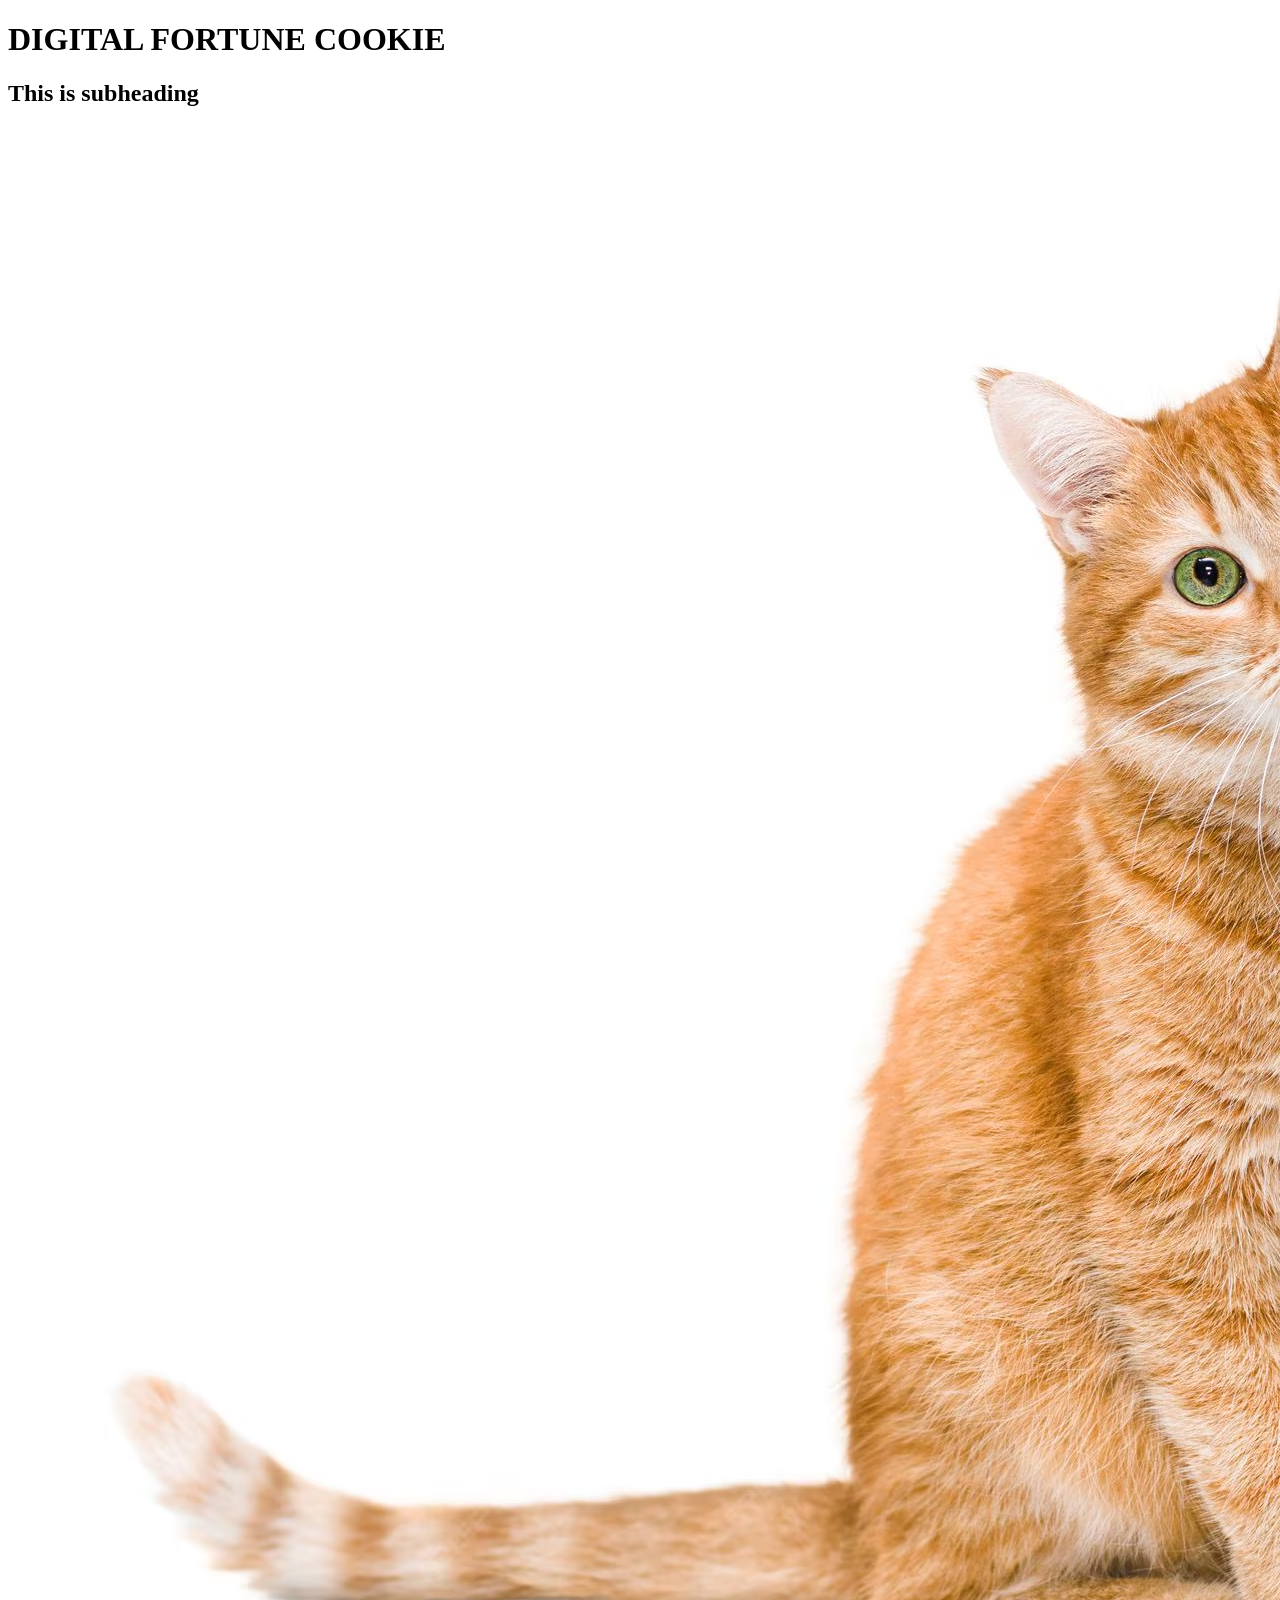
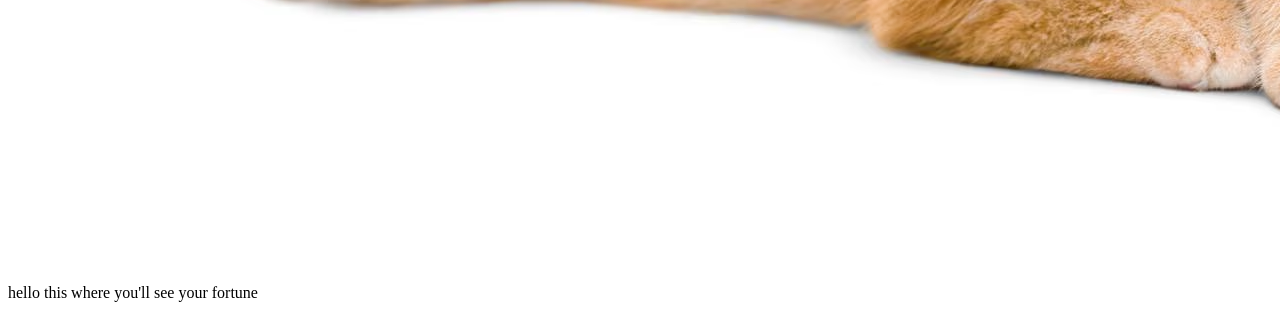
==== index.html @ 3286308d "Initial commit" ====
<!DOCTYPE html>
<html lang="en">

<head>
    <meta charset="UTF-8">
    <meta name="viewport" content="width=device-width, initial-scale=1.0">
    <title>Digital Fortune Cookie</title>
</head>

<!--test comments hi hello-->
<body>
    <h1>DIGITAL FORTUNE COOKIE</h1> 
    <!-- this is a cat-->
    <h2> This is subheading</h2>
    <img src="images/cat.jpg">
    <br>
    <p>hello this where you'll see your fortune</p>
    
</body>
</html>
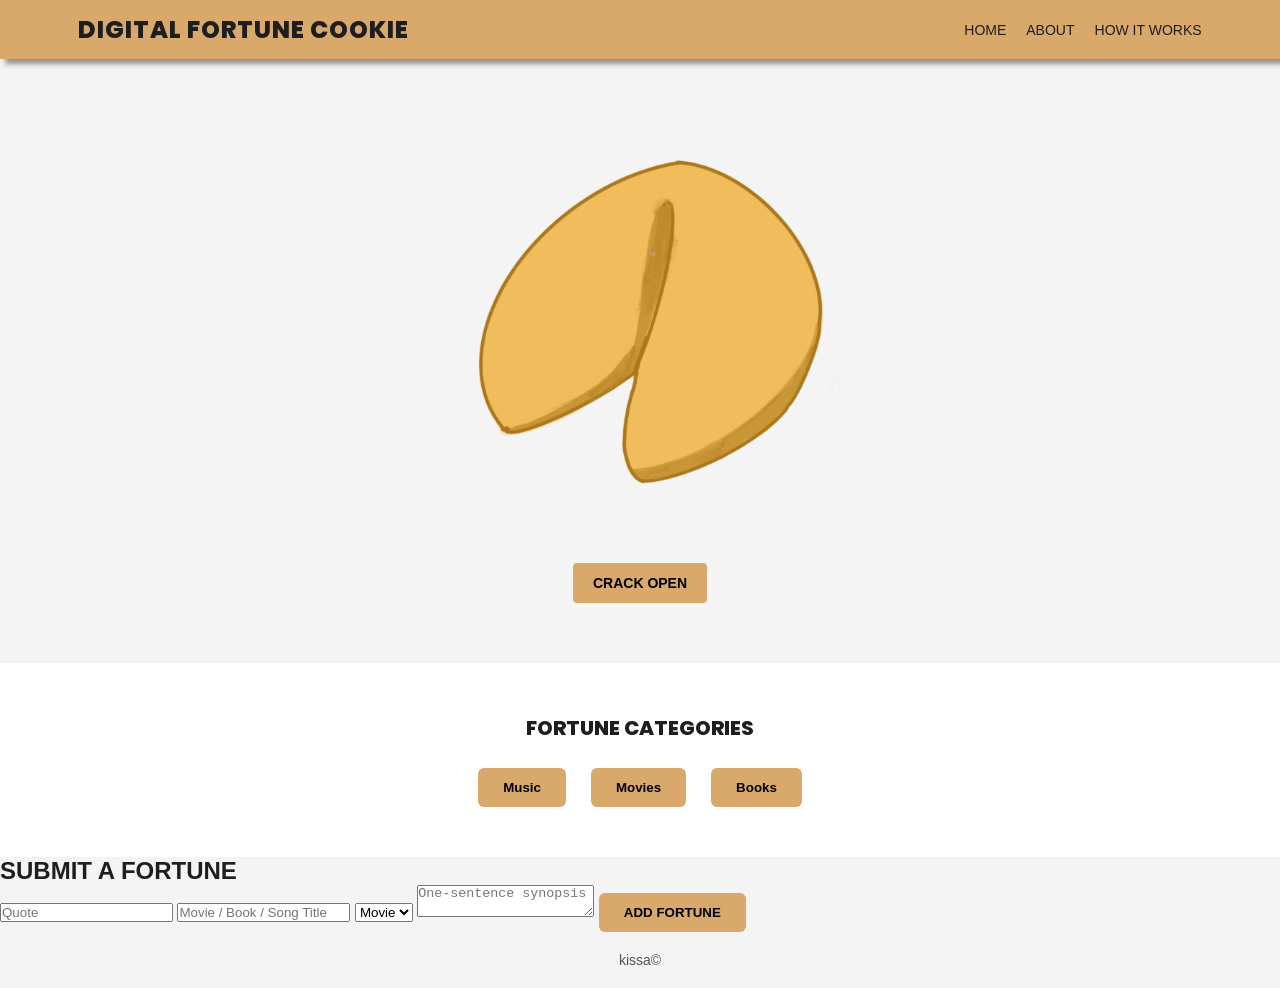
==== commit 0a526146: "changes" ====
--- a/index.html
+++ b/index.html
@@ -1,20 +1,132 @@
 <!DOCTYPE html>
 <html lang="en">
-
 <head>
-    <meta charset="UTF-8">
-    <meta name="viewport" content="width=device-width, initial-scale=1.0">
-    <title>Digital Fortune Cookie</title>
+  <meta charset="UTF-8">
+  <meta name="viewport" content="width=device-width, initial-scale=1.0">
+  <title>Digital Fortune Cookie</title>
+  <link rel="stylesheet" href="style.css">
 </head>
 
-<!--test comments hi hello-->
 <body>
-    <h1>DIGITAL FORTUNE COOKIE</h1> 
-    <!-- this is a cat-->
-    <h2> This is subheading</h2>
-    <img src="images/cat.jpg">
-    <br>
-    <p>hello this where you'll see your fortune</p>
-    
+
+<header>
+  <div class="header-content">
+    <h1>DIGITAL FORTUNE COOKIE</h1>
+    <nav>
+      <ul>
+        <li><a href="index.html">HOME</a></li>
+        <li><a href="about.html">ABOUT</a></li>
+        <li><a href="how-it-works.html">HOW IT WORKS</a></li>
+      </ul>
+    </nav>
+  </div>
+</header>
+
+<main>
+
+  <!-- COOKIE SECTION -->
+  <section class="cookie-section">
+
+    <div class="cookie-stage">
+
+      <!-- CLOSED COOKIE -->
+      <img
+        src="images/fortunecookiedrawing.png"
+        alt="Fortune Cookie"
+        class="cookie-whole"
+        id="cookieWhole"
+      >
+
+      <!-- CRACKED HALVES-->
+      <div class="cookie-cracked hidden" id="cookieCracked">
+
+        <img
+          src="images/cookieleft.png"
+          alt="Left half of fortune cookie"
+          class="cookie-half"
+        >
+
+        <div class="fortune-strip">
+          <p id="fortunePreview"></p>
+        </div>
+
+        <img
+          src="images/cookieright.png"
+          alt="Right half of fortune cookie"
+          class="cookie-half"
+        >
+
+      </div>
+
+    </div>
+
+    <!-- SINGLE ACTION BUTTON -->
+    <button id="fortune-btn">CRACK OPEN</button>
+
+    <!-- LINK TO DETAILS PAGE -->
+    <a href="fortune.html" id="where-btn" class="where-btn hidden">
+      WHERE IS THIS FROM?
+    </a>
+
+  </section>
+
+  <!-- CATEGORIES -->
+ <section class="categories" id="categoriesSection">
+    <h2>FORTUNE CATEGORIES</h2>
+    <div class="category-buttons">
+      <button class="cat-btn" data-category="Music">Music</button>
+      <button class="cat-btn" data-category="Movie">Movies</button>
+      <button class="cat-btn" data-category="Book">Books</button>
+    </div>
+  </section>
+
+  <!-- SUBMIT SECTION -->
+  <section class="submit-section">
+    <h2>SUBMIT A FORTUNE</h2>
+
+    <form id="submitForm" class="submit-form">
+      <input
+        type="text"
+        id="userQuote"
+        placeholder="Quote"
+        required
+      >
+
+      <input
+        type="text"
+        id="userTitle"
+        placeholder="Movie / Book / Song Title"
+        required
+      >
+
+      <select id="userCategory" required>
+        <option value="Movie">Movie</option>
+        <option value="Book">Book</option>
+        <option value="Music">Music</option>
+      </select>
+
+      <textarea
+        id="userDescription"
+        placeholder="One-sentence synopsis"
+        required
+      ></textarea>
+
+      <button type="submit" class="cat-btn">
+        ADD FORTUNE
+      </button>
+    </form>
+
+    <p id="submitMsg"></p>
+  </section>
+
+</main>
+
+<footer>
+  <p>kissa©</p>
+</footer>
+
+<script src="script.js"></script>
 </body>
-</html>+</html>
+
+
--- a/style.css
+++ b/style.css
@@ -0,0 +1,295 @@
+
+@font-face {
+  font-family: "PoppinsBold";
+  src: url("fonts/Poppins-ExtraBold.ttf") format("truetype");
+  font-weight: 800;
+  font-style: normal;
+}
+
+* {
+  margin: 0;
+  padding: 0;
+  box-sizing: border-box;
+}
+
+body {
+  background-color: #f4f4f4;
+  color: #1e1e1e;
+  font-family: sans-serif;
+}
+
+header {
+  background-color: #d9a86b;
+  width: 100%;
+  position: fixed;
+  top: 0;
+  padding: 12px 16px;
+  box-shadow: 5px 5px 5px rgb(147, 146, 137);
+  z-index: 1000;
+}
+
+.header-content {
+  width: 90%;
+  max-width: 1200px;
+  margin: auto;
+  display: flex;
+  align-items: center;
+  justify-content: space-between;
+}
+
+header h1 {
+  font-family: "PoppinsBold", sans-serif;
+  font-size: 24px;
+  letter-spacing: 1px;
+}
+
+nav ul {
+  display: flex;
+  gap: 20px;
+  list-style: none;
+}
+
+nav a {
+  font-family: sans-serif;
+  font-weight: 300;
+  font-size: 14px;
+  color: #1e1e1e;
+  text-decoration: none;
+}
+
+nav a:hover {
+  text-decoration: line-through;
+}
+
+.cookie-section {
+  text-align: center;
+  padding: 120px 20px 60px;
+}
+
+#fortune-btn {
+  background-color: #d9a86b;
+  color: #000;
+  border: none;
+  padding: 12px 20px;
+  border-radius: 4px;
+  cursor: pointer;
+  font-size: 14px;
+  font-weight: 600;
+  display: block;
+  margin: 20px auto 0;
+}
+
+#fortune-btn:hover {
+  box-shadow: 0 5px;
+  transform: translateY(4px);
+}
+
+.categories {
+  background-color: #ffffff;
+  padding: 50px 20px;
+  text-align: center;
+}
+
+.categories h2 {
+  font-family: "PoppinsBold", sans-serif;
+  font-size: 20px;
+  margin-bottom: 25px;
+}
+
+.category-buttons {
+  display: flex;
+  justify-content: center;
+  gap: 25px;
+}
+
+.cat-btn {
+  background-color: #d9a86b;
+  padding: 12px 25px;
+  border: none;
+  border-radius: 6px;
+  font-weight: 600;
+  cursor: pointer;
+}
+
+.cat-btn:hover {
+  background-color: #c38f56;
+  box-shadow: 0 5px;
+  transform: translateY(4px);
+}
+
+.cat-btn.active {
+  background-color: #c38f56;
+  box-shadow: 0 5px;
+  transform: translateY(4px);
+}
+
+.page-content {
+  max-width: 700px;
+  margin: 160px auto 60px;
+  padding: 40px;
+  background-color: #d9a86b;
+  box-shadow: 5px 5px 5px rgb(147, 146, 137);
+  border-radius: 8px;
+}
+
+.page-content h2 {
+  font-family: "PoppinsBold", sans-serif;
+  font-size: 24px;
+  margin-bottom: 20px;
+}
+
+.page-content p,
+.page-content li {
+  font-family: sans-serif;
+  font-weight: 300;
+  line-height: 1.6;
+  margin-bottom: 15px;
+  color: #1e1e1e;
+}
+
+.fortune-page {
+  text-align: left;
+}
+
+#fortune-quote {
+  font-family: "PoppinsBold", sans-serif;
+  font-size: 22px;
+  line-height: 1.3;
+  margin-bottom: 25px;
+}
+
+.fortune-details {
+  display: flex;
+  align-items: flex-start;
+  gap: 25px;
+}
+
+#fortune-image {
+  width: 220px;
+  height: auto;
+  border-radius: 6px;
+  box-shadow: 5px 5px 5px rgb(147, 146, 137);
+}
+
+.fortune-text h3 {
+  font-family: "PoppinsBold", sans-serif;
+  font-size: 20px;
+  margin-bottom: 10px;
+}
+
+#fortune-category {
+  font-family: sans-serif;
+  font-weight: 300;
+  margin-bottom: 12px;
+  text-transform: uppercase;
+  letter-spacing: 1px;
+}
+
+#fortune-description {
+  font-family: sans-serif;
+  font-weight: 300;
+  line-height: 1.6;
+}
+
+.back-btn {
+  display: inline-block;
+  margin-top: 30px;
+  padding: 12px 18px;
+  background-color: #d9a86b;
+  color: #000;
+  text-decoration: none;
+  border-radius: 6px;
+  font-weight: 600;
+}
+
+.back-btn:hover {
+  box-shadow: 0 5px;
+  transform: translateY(4px);
+}
+
+.where-btn {
+  display: inline-block;
+  margin-top: 14px;
+  padding: 12px 18px;
+  background-color: #d9a86b;
+  color: #000;
+  text-decoration: none;
+  border-radius: 6px;
+  font-weight: 600;
+}
+
+.where-btn:hover {
+  box-shadow: 0 5px;
+  transform: translateY(4px);
+}
+
+footer {
+  text-align: center;
+  padding: 20px;
+  font-size: 14px;
+  color: #555;
+}
+
+@media (max-width: 700px) {
+  .fortune-details {
+    flex-direction: column;
+    align-items: center;
+  }
+
+  .fortune-page {
+    text-align: center;
+  }
+
+  #fortune-image {
+    width: 260px;
+  }
+}
+
+/* SIMPLE SWAP (NO ANIMATION) */
+
+.cookie-stage {
+  width: min(900px, 92vw);
+  margin: 0 auto 25px;
+  display: flex;
+  justify-content: center;
+  align-items: center;
+}
+
+.cookie-whole {
+  width: 420px;
+  height: auto;
+  display: block;
+}
+
+.cookie-cracked {
+  display: flex;
+  align-items: center;
+  justify-content: center;
+  gap: 20px;
+}
+
+.cookie-half {
+  width: 260px;
+  height: auto;
+  display: block;
+}
+
+.fortune-strip {
+  width: min(420px, 70vw);
+  background: #fff;
+  padding: 18px 16px;
+  border-radius: 6px;
+  box-shadow: 5px 5px 5px rgb(147, 146, 137);
+  text-align: center;
+}
+
+#fortunePreview {
+  font-style: italic;
+  font-weight: 300;
+}
+
+.hidden {
+  display: none;
+}
+
+
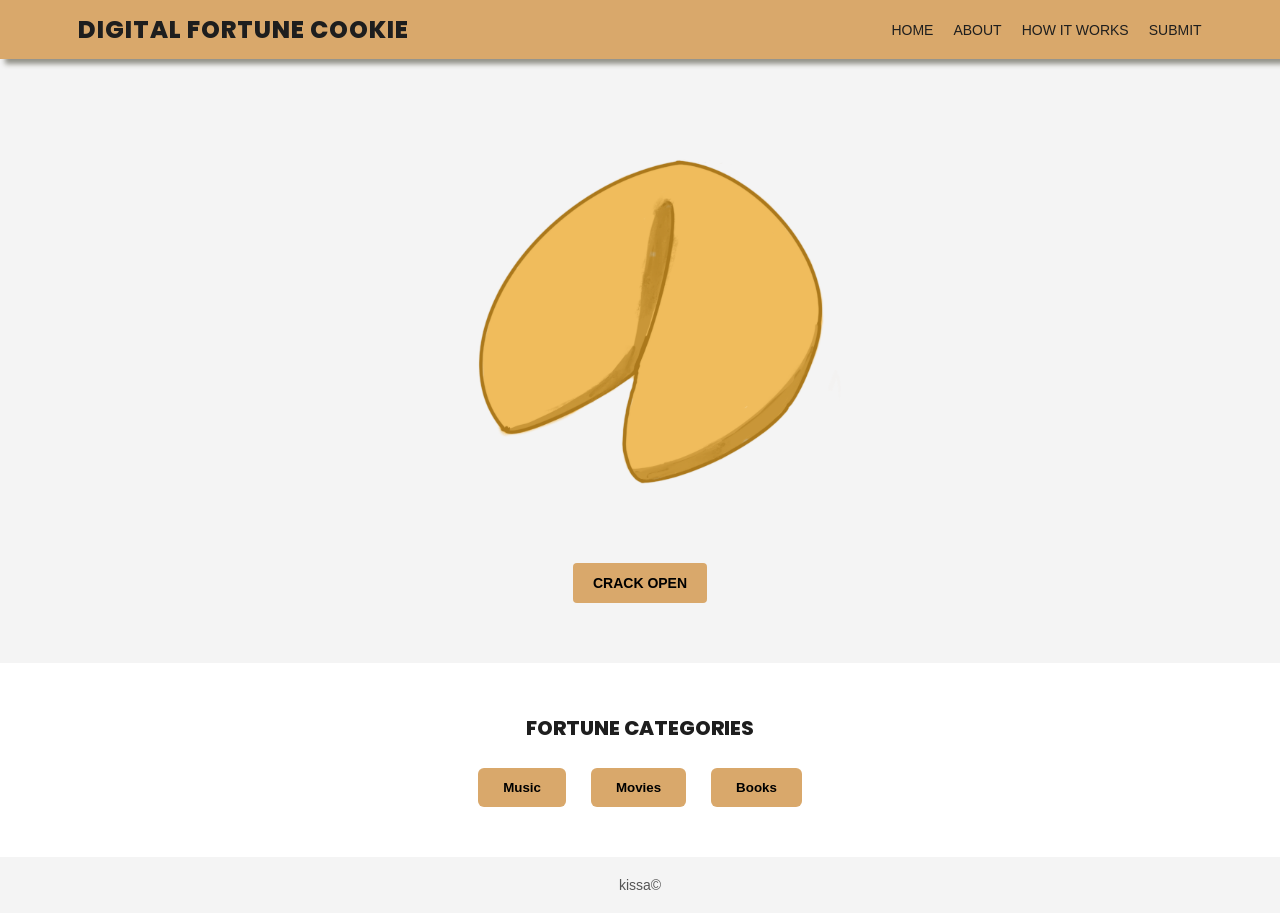
==== commit 2e4abe03: "new page added" ====
--- a/index.html
+++ b/index.html
@@ -17,13 +17,14 @@
         <li><a href="index.html">HOME</a></li>
         <li><a href="about.html">ABOUT</a></li>
         <li><a href="how-it-works.html">HOW IT WORKS</a></li>
+         <li><a href="submit.html">SUBMIT</a></li>
       </ul>
     </nav>
   </div>
 </header>
 
 <main>
-
+<!--testing comment-->
   <!-- COOKIE SECTION -->
   <section class="cookie-section">
 
@@ -63,7 +64,7 @@
     <!-- SINGLE ACTION BUTTON -->
     <button id="fortune-btn">CRACK OPEN</button>
 
-    <!-- LINK TO DETAILS PAGE -->
+    <!-- LINK TO DETAILSs PAGE -->
     <a href="fortune.html" id="where-btn" class="where-btn hidden">
       WHERE IS THIS FROM?
     </a>
@@ -80,44 +81,6 @@
     </div>
   </section>
 
-  <!-- SUBMIT SECTION -->
-  <section class="submit-section">
-    <h2>SUBMIT A FORTUNE</h2>
-
-    <form id="submitForm" class="submit-form">
-      <input
-        type="text"
-        id="userQuote"
-        placeholder="Quote"
-        required
-      >
-
-      <input
-        type="text"
-        id="userTitle"
-        placeholder="Movie / Book / Song Title"
-        required
-      >
-
-      <select id="userCategory" required>
-        <option value="Movie">Movie</option>
-        <option value="Book">Book</option>
-        <option value="Music">Music</option>
-      </select>
-
-      <textarea
-        id="userDescription"
-        placeholder="One-sentence synopsis"
-        required
-      ></textarea>
-
-      <button type="submit" class="cat-btn">
-        ADD FORTUNE
-      </button>
-    </form>
-
-    <p id="submitMsg"></p>
-  </section>
 
 </main>
 
--- a/style.css
+++ b/style.css
@@ -245,7 +245,7 @@
   }
 }
 
-/* SIMPLE SWAP (NO ANIMATION) */
+
 
 .cookie-stage {
   width: min(900px, 92vw);
@@ -291,5 +291,99 @@
 .hidden {
   display: none;
 }
-
-
+.submit-section {
+  background-color: #ffffff;
+  padding: 50px 20px;
+  text-align: center;
+}
+
+.submit-section h2 {
+  font-family: "PoppinsBold", sans-serif;
+  font-size: 20px;
+  margin-bottom: 20px;
+}
+
+.submit-form {
+  max-width: 600px;
+  margin: 0 auto;
+  display: grid;
+  gap: 12px;
+}
+
+.submit-form input,
+.submit-form select,
+.submit-form textarea {
+  padding: 12px;
+  border-radius: 6px;
+  border: 1px solid #ccc;
+  font-family: sans-serif;
+  font-size: 14px;
+}
+
+.submit-form textarea {
+  min-height: 90px;
+  resize: vertical;
+}
+
+#submitMsg {
+  margin-top: 12px;
+  font-weight: 300;
+}
+
+.submit-section {
+  background-color: #ffffff;
+  padding: 50px 20px;
+  text-align: center;
+}
+
+.submit-section h2 {
+  font-family: "PoppinsBold", sans-serif;
+  font-size: 20px;
+  margin-bottom: 20px;
+}
+
+.submit-form {
+  max-width: 700px;
+  margin: 0 auto;
+  display: grid;
+  grid-template-columns: 1fr 1fr;
+  gap: 12px;
+  align-items: start;
+}
+
+.submit-form input,
+.submit-form select,
+.submit-form textarea {
+  width: 100%;
+  padding: 12px;
+  border-radius: 6px;
+  border: 1px solid #ccc;
+  font-family: sans-serif;
+  font-size: 14px;
+}
+
+.submit-form textarea {
+  min-height: 100px;
+  resize: vertical;
+  grid-column: 1 / -1; 
+}
+
+.submit-form button {
+  grid-column: 1 / -1; /* makes button full width */
+  justify-self: center;
+  width: fit-content;
+  padding: 12px 25px;
+}
+
+#submitMsg {
+  margin-top: 12px;
+  font-family: sans-serif;
+  font-weight: 300;
+}
+
+
+@media (max-width: 700px) {
+  .submit-form {
+    grid-template-columns: 1fr;
+  }
+}
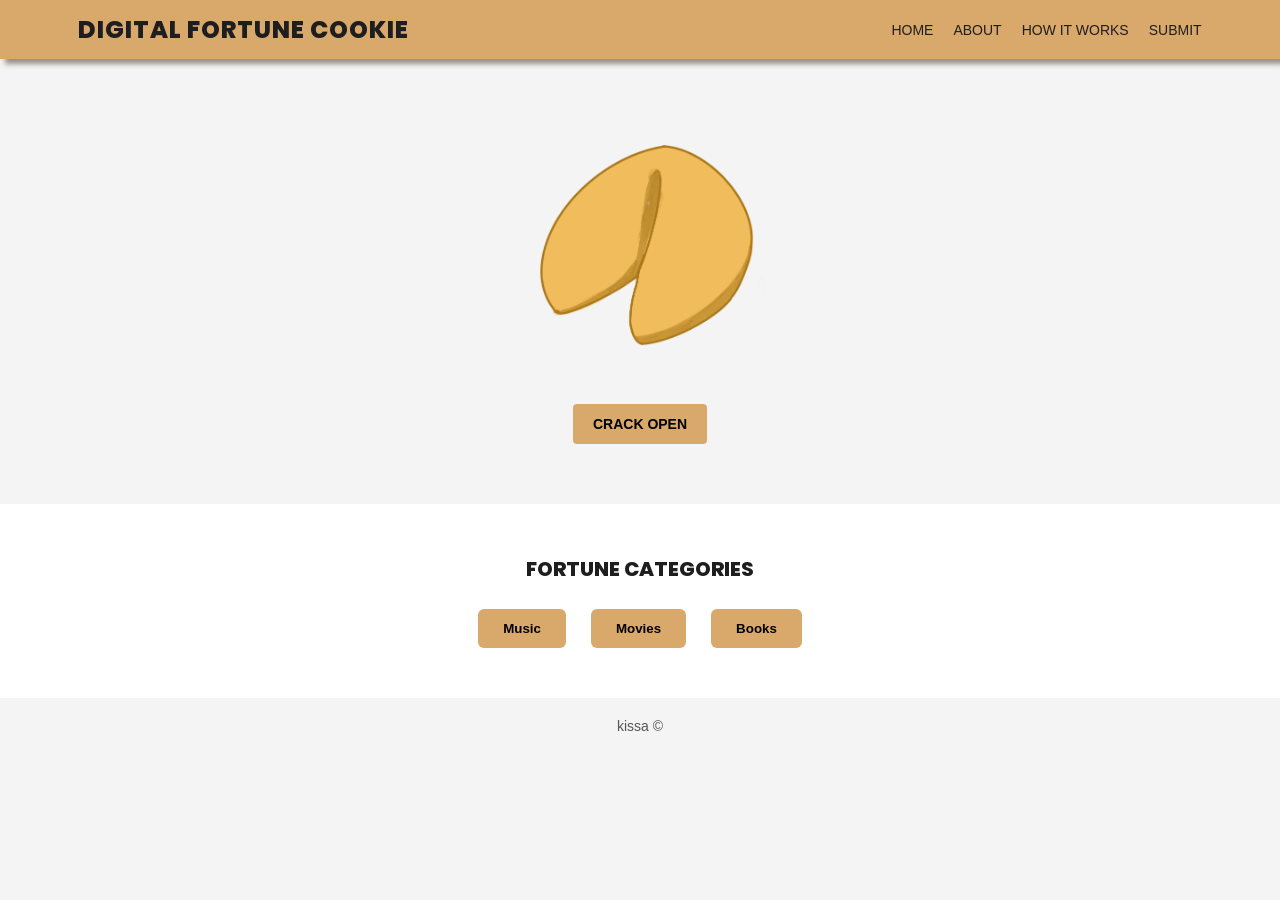
==== commit 2453c491: "changes" ====
--- a/index.html
+++ b/index.html
@@ -12,14 +12,19 @@
 <header>
   <div class="header-content">
     <h1>DIGITAL FORTUNE COOKIE</h1>
-    <nav>
-      <ul>
-        <li><a href="index.html">HOME</a></li>
-        <li><a href="about.html">ABOUT</a></li>
-        <li><a href="how-it-works.html">HOW IT WORKS</a></li>
-         <li><a href="submit.html">SUBMIT</a></li>
-      </ul>
-    </nav>
+   <nav class="site-nav">
+  <button class="nav-toggle" id="navToggle" aria-expanded="false" aria-controls="navMenu">
+    ☰ <span class="sr-only">Menu</span>
+  </button>
+
+  <ul class="nav-menu" id="navMenu">
+    <li><a href="index.html">HOME</a></li>
+    <li><a href="about.html">ABOUT</a></li>
+    <li><a href="how-it-works.html">HOW IT WORKS</a></li>
+    <li><a href="submit.html">SUBMIT</a></li>
+  </ul>
+</nav>
+
   </div>
 </header>
 
@@ -85,7 +90,7 @@
 </main>
 
 <footer>
-  <p>kissa©</p>
+  <p>kissa ©</p>
 </footer>
 
 <script src="script.js"></script>
--- a/style.css
+++ b/style.css
@@ -256,7 +256,7 @@
 }
 
 .cookie-whole {
-  width: 420px;
+  width: 260px;
   height: auto;
   display: block;
 }
@@ -291,6 +291,7 @@
 .hidden {
   display: none;
 }
+/* submission page styling*/
 .submit-section {
   background-color: #ffffff;
   padding: 50px 20px;
@@ -369,7 +370,7 @@
 }
 
 .submit-form button {
-  grid-column: 1 / -1; /* makes button full width */
+  grid-column: 1 / -1; 
   justify-self: center;
   width: fit-content;
   padding: 12px 25px;
@@ -387,3 +388,91 @@
     grid-template-columns: 1fr;
   }
 }
+
+
+.site-nav {
+  position: relative;
+}
+
+.nav-toggle {
+  display: none;
+  background: none;
+  border: 1px solid #1e1e1e;
+  border-radius: 6px;
+  padding: 8px 10px;
+  cursor: pointer;
+  font-size: 18px;
+  line-height: 1;
+}
+
+.sr-only {
+  position: absolute;
+  width: 1px;
+  height: 1px;
+  padding: 0;
+  margin: -1px;
+  overflow: hidden;
+  clip: rect(0, 0, 0, 0);
+  white-space: nowrap;
+  border: 0;
+}
+
+/* Keep your desktop menu normal */
+.nav-menu {
+  display: flex;
+  gap: 20px;
+  list-style: none;
+}
+
+/* Tablet + mobile dropdown */
+@media (max-width: 900px) {
+  .nav-toggle {
+    display: inline-flex;
+    align-items: center;
+    gap: 8px;
+  }
+
+  .nav-menu {
+    display: none;
+    position: absolute;
+    right: 0;
+    top: calc(100% + 10px);
+    width: min(260px, 80vw);
+    background: #d9a86b;
+    box-shadow: 5px 5px 5px rgb(147, 146, 137);
+    border-radius: 8px;
+    padding: 12px;
+    flex-direction: column;
+    gap: 12px;
+    z-index: 2000;
+  }
+
+  .nav-menu.open {
+    display: flex;
+  }
+
+  .nav-menu a {
+    display: block;
+    padding: 8px 10px;
+    border-radius: 6px;
+    text-decoration: none;
+    color: #1e1e1e;
+  }
+
+  .nav-menu a:hover {
+    text-decoration: line-through;
+  }
+}
+/* mobile and ipad look */
+@media (max-width: 900px) {
+  .category-buttons {
+    display: flex;
+    flex-direction: column;
+    align-items: center;
+    gap: 14px;
+  }
+
+  .cat-btn {
+    width: min(260px, 80vw);
+  }
+}
